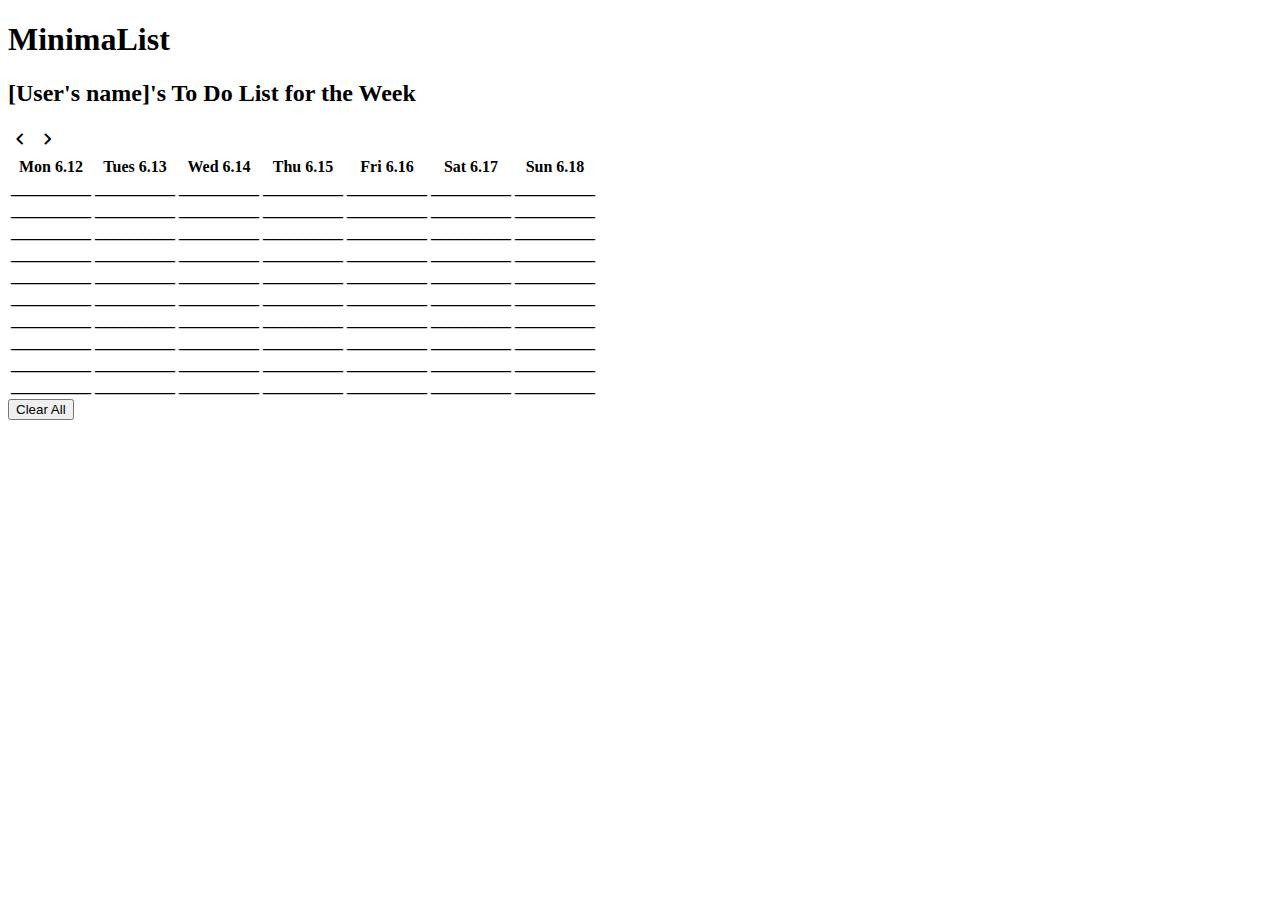
==== list.html @ 8676f68a "Added list.html file" ====
<!DOCTYPE html>
<html lang="en">
    <link rel="stylesheet" href="https://fonts.googleapis.com/css2?family=Material+Symbols+Rounded:opsz,wght,FILL,GRAD@20..48,100..700,0..1,-50..200">
    <head>
        <title>MinimaList</title>
    </head>
    <body>
        <main>
            <h1 id="title">MinimaList</h1>
            <h2>[User's name]'s To Do List for the Week</h2>
            <span class="material-symbols-rounded">chevron_left</span>
            <span class="material-symbols-rounded">chevron_right</span>
            <section>
                <table>
                    <tr>
                        <th>Mon 6.12</th>
                        <th>Tues 6.13</th>
                        <th>Wed 6.14</th>
                        <th>Thu 6.15</th>
                        <th>Fri 6.16</th>
                        <th>Sat 6.17</th>
                        <th>Sun 6.18</th>
                    </tr>
                    <tr>
                        <th>__________</th>
                        <th>__________</th>
                        <th>__________</th>
                        <th>__________</th>
                        <th>__________</th>
                        <th>__________</th>
                        <th>__________</th>
                    </tr>
                    <tr>
                        <th>__________</th>
                        <th>__________</th>
                        <th>__________</th>
                        <th>__________</th>
                        <th>__________</th>
                        <th>__________</th>
                        <th>__________</th>
                    </tr>
                    <tr>
                        <th>__________</th>
                        <th>__________</th>
                        <th>__________</th>
                        <th>__________</th>
                        <th>__________</th>
                        <th>__________</th>
                        <th>__________</th>
                    </tr>
                    <tr>
                        <th>__________</th>
                        <th>__________</th>
                        <th>__________</th>
                        <th>__________</th>
                        <th>__________</th>
                        <th>__________</th>
                        <th>__________</th>
                    </tr>
                    <tr>
                        <th>__________</th>
                        <th>__________</th>
                        <th>__________</th>
                        <th>__________</th>
                        <th>__________</th>
                        <th>__________</th>
                        <th>__________</th>
                    </tr>
                    <tr>
                        <th>__________</th>
                        <th>__________</th>
                        <th>__________</th>
                        <th>__________</th>
                        <th>__________</th>
                        <th>__________</th>
                        <th>__________</th>
                    </tr>
                    <tr>
                        <th>__________</th>
                        <th>__________</th>
                        <th>__________</th>
                        <th>__________</th>
                        <th>__________</th>
                        <th>__________</th>
                        <th>__________</th>
                    </tr>
                    <tr>
                        <th>__________</th>
                        <th>__________</th>
                        <th>__________</th>
                        <th>__________</th>
                        <th>__________</th>
                        <th>__________</th>
                        <th>__________</th>
                    </tr>
                    <tr>
                        <th>__________</th>
                        <th>__________</th>
                        <th>__________</th>
                        <th>__________</th>
                        <th>__________</th>
                        <th>__________</th>
                        <th>__________</th>
                    </tr>
                    <tr>
                        <th>__________</th>
                        <th>__________</th>
                        <th>__________</th>
                        <th>__________</th>
                        <th>__________</th>
                        <th>__________</th>
                        <th>__________</th>
                    </tr>
                </table>
            </section>
        </main>
    </body>
    <footer>
        <button>Clear All</button>
    </footer>
</html>
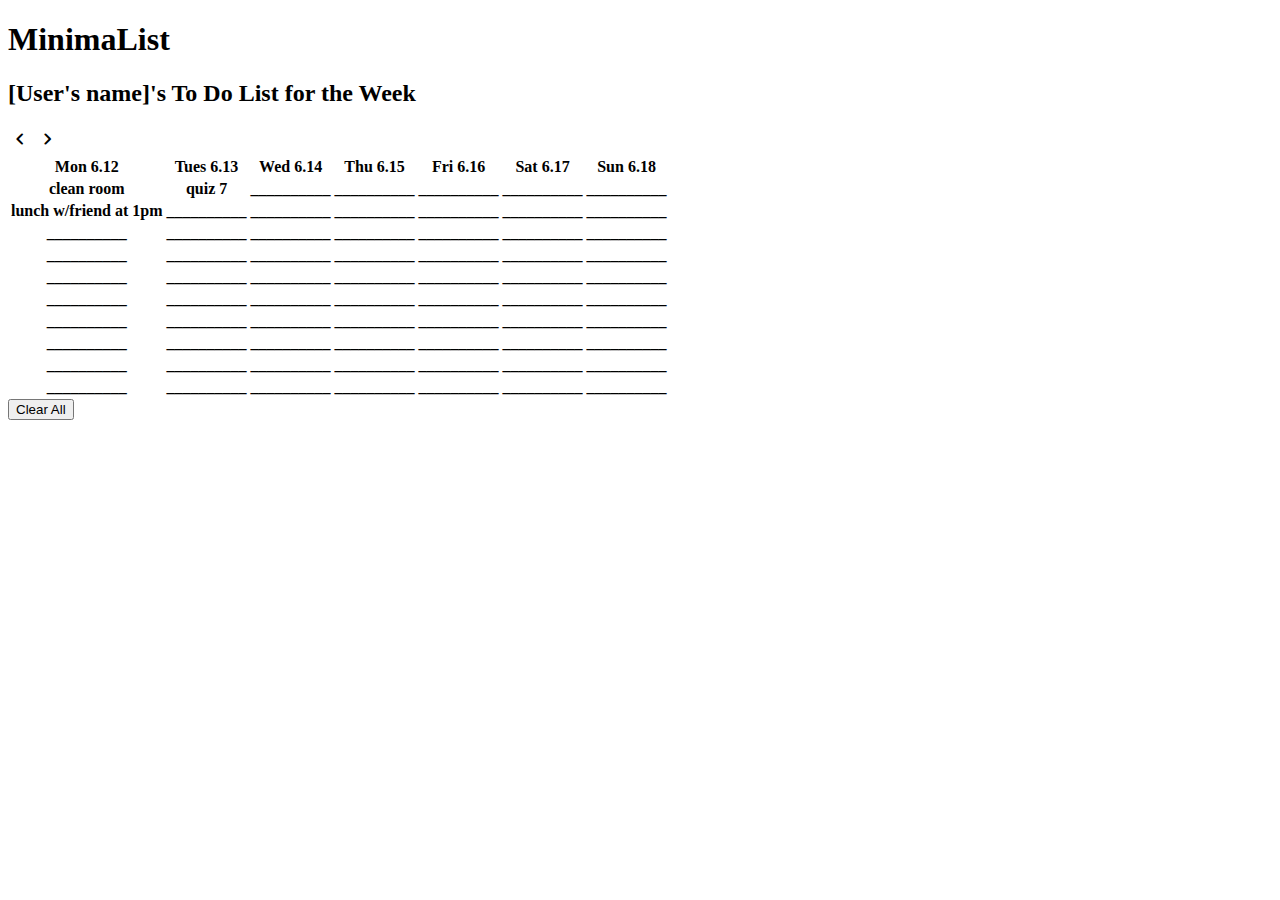
==== commit 95e8a822: "Added placeholder to-do list items" ====
--- a/list.html
+++ b/list.html
@@ -22,8 +22,8 @@
                         <th>Sun 6.18</th>
                     </tr>
                     <tr>
-                        <th>__________</th>
-                        <th>__________</th>
+                        <th>clean room</th>
+                        <th>quiz 7</th>
                         <th>__________</th>
                         <th>__________</th>
                         <th>__________</th>
@@ -31,7 +31,7 @@
                         <th>__________</th>
                     </tr>
                     <tr>
-                        <th>__________</th>
+                        <th>lunch w/friend at 1pm</th>
                         <th>__________</th>
                         <th>__________</th>
                         <th>__________</th>
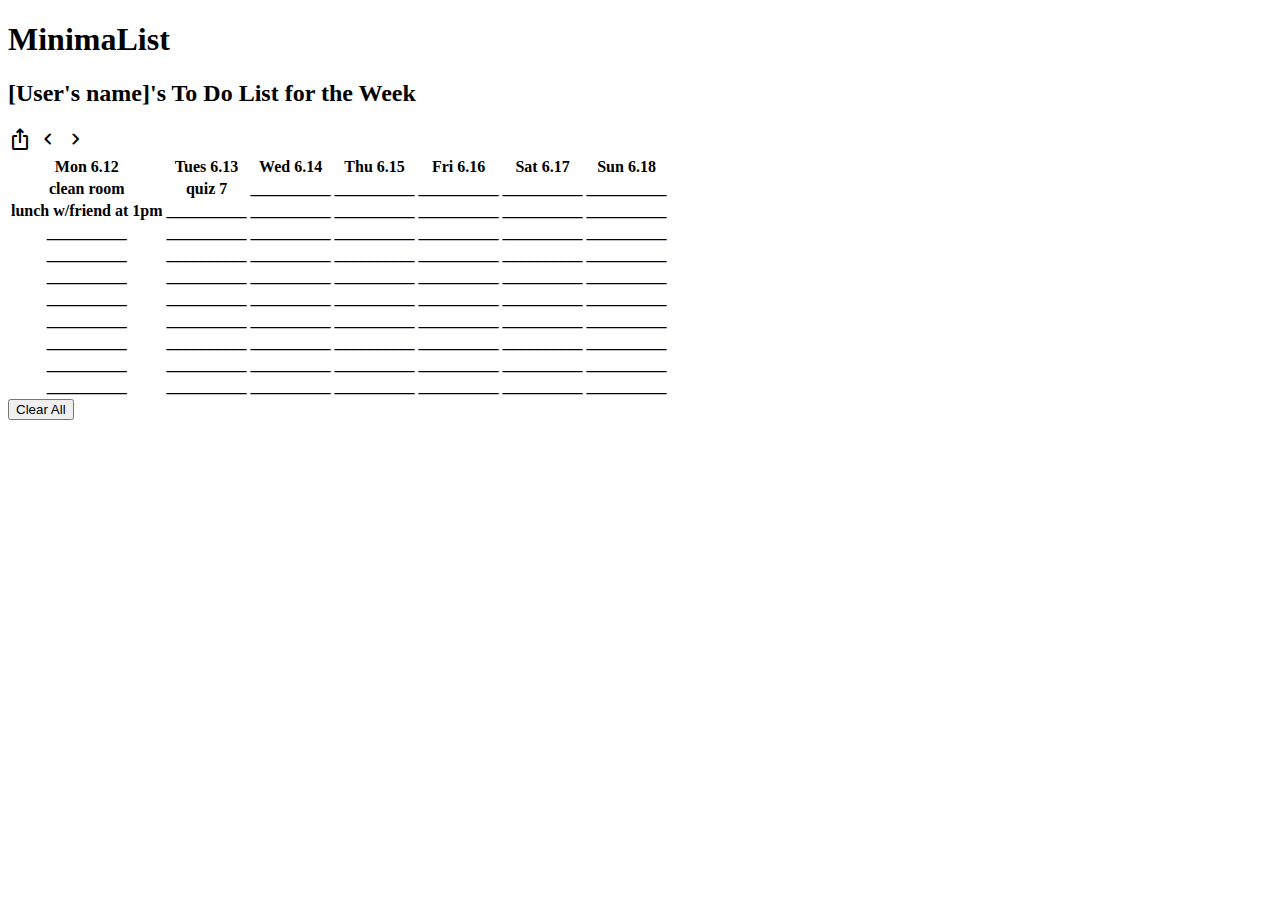
==== commit 393dde9e: "Added share icon for websocket" ====
--- a/list.html
+++ b/list.html
@@ -1,5 +1,6 @@
 <!DOCTYPE html>
 <html lang="en">
+    <link rel="stylesheet" href="https://fonts.googleapis.com/css2?family=Material+Symbols+Outlined:opsz,wght,FILL,GRAD@20..48,100..700,0..1,-50..200" />
     <link rel="stylesheet" href="https://fonts.googleapis.com/css2?family=Material+Symbols+Rounded:opsz,wght,FILL,GRAD@20..48,100..700,0..1,-50..200">
     <head>
         <title>MinimaList</title>
@@ -8,6 +9,7 @@
         <main>
             <h1 id="title">MinimaList</h1>
             <h2>[User's name]'s To Do List for the Week</h2>
+            <span class="material-symbols-outlined">ios_share</span>
             <span class="material-symbols-rounded">chevron_left</span>
             <span class="material-symbols-rounded">chevron_right</span>
             <section>
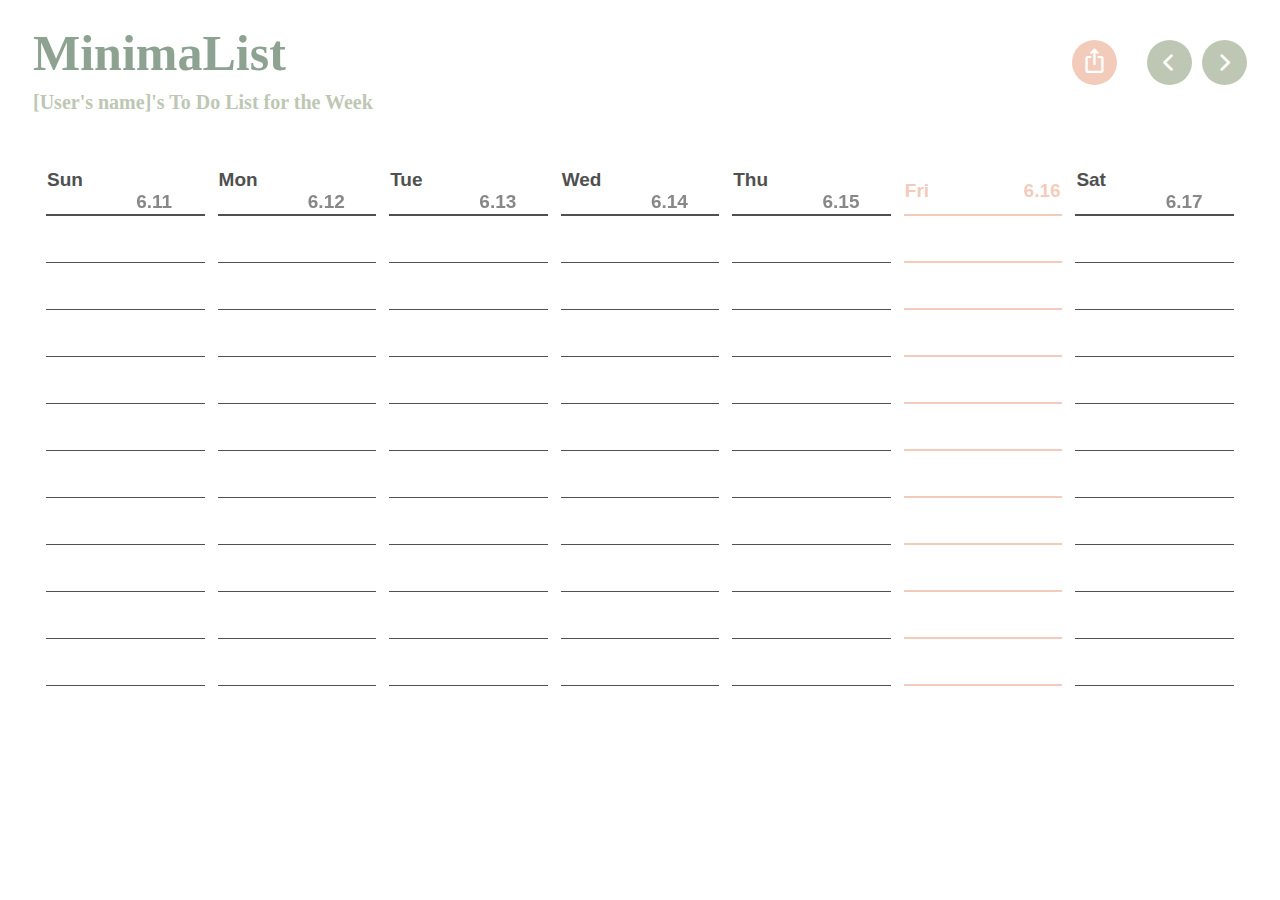
==== commit 048d5635: "Made minor adjustments for clarity" ====
--- a/list.html
+++ b/list.html
@@ -3,121 +3,128 @@
     <link rel="stylesheet" href="https://fonts.googleapis.com/css2?family=Material+Symbols+Outlined:opsz,wght,FILL,GRAD@20..48,100..700,0..1,-50..200" />
     <link rel="stylesheet" href="https://fonts.googleapis.com/css2?family=Material+Symbols+Rounded:opsz,wght,FILL,GRAD@20..48,100..700,0..1,-50..200">
     <head>
+        <meta charset="UTF-8" />
+        <!-- Tell browsers not to scale the viewport automatically -->
+        <meta name="viewport" content="width=device-width, initial-scale=1.0" />
         <title>MinimaList</title>
+
+        <link rel="stylesheet" href="list.css" />
     </head>
     <body>
+        <header>
+            <div class="title"><h1>MinimaList</h1></div> 
+            <div><h2>[User's name]'s To Do List for the Week</h2></div>
+            <div><span class="material-symbols-outlined">ios_share</span></div>
+            <div><span class="dot" id="dot1"></span></div>
+            <div><span class="dot" id="dot2"></span></div>
+            <div><span class="dot" id="dot3"></span></div>
+            <div><span class="material-symbols-rounded" id="left">chevron_left</span></div>
+            <div><span class="material-symbols-rounded" id="right">chevron_right</span></div>
+        </header>
         <main>
-            <h1 id="title">MinimaList</h1>
-            <h2>[User's name]'s To Do List for the Week</h2>
-            <span class="material-symbols-outlined">ios_share</span>
-            <span class="material-symbols-rounded">chevron_left</span>
-            <span class="material-symbols-rounded">chevron_right</span>
             <section>
-                <table>
+                <table class="list">
                     <tr>
-                        <th>Mon 6.12</th>
-                        <th>Tues 6.13</th>
-                        <th>Wed 6.14</th>
-                        <th>Thu 6.15</th>
-                        <th>Fri 6.16</th>
-                        <th>Sat 6.17</th>
-                        <th>Sun 6.18</th>
+                        <th><div class="day">Sun </div><div class="date">6.11</div></th>
+                        <th><div class="day">Mon </div><div class="date">6.12</div></th>                        
+                        <th><div class="day">Tue </div><div class="date">6.13</div></th>
+                        <th><div class="day">Wed </div><div class="date">6.14</div></th>                        
+                        <th><div class="day">Thu </div><div class="date">6.15</div></th>                        
+                        <th class="active"><div class="day">Fri </div><div class="date">6.16</div></th>                  
+                        <th><div class="day">Sat </div><div class="date">6.17</div></th>
                     </tr>
                     <tr>
-                        <th>clean room</th>
-                        <th>quiz 7</th>
-                        <th>__________</th>
-                        <th>__________</th>
-                        <th>__________</th>
-                        <th>__________</th>
-                        <th>__________</th>
+                        <th><input type="text" class="list-item" placeholder=" " autocomplete="off" class="form-control-material" /></th>
+                        <th><input type="text" class="list-item" placeholder=" " autocomplete="off" class="form-control-material" /></th>
+                        <th><input type="text" class="list-item" placeholder=" " autocomplete="off" class="form-control-material" /></th>
+                        <th><input type="text" class="list-item" placeholder=" " autocomplete="off" class="form-control-material" /></th>
+                        <th><input type="text" class="list-item" placeholder=" " autocomplete="off" class="form-control-material" /></th>
+                        <th class="active"><input type="text" class="list-item" placeholder=" " autocomplete="off" class="form-control-material" /></th>
+                        <th><input type="text" class="list-item" placeholder=" " autocomplete="off" class="form-control-material" /></th>
                     </tr>
                     <tr>
-                        <th>lunch w/friend at 1pm</th>
-                        <th>__________</th>
-                        <th>__________</th>
-                        <th>__________</th>
-                        <th>__________</th>
-                        <th>__________</th>
-                        <th>__________</th>
+                        <th><input type="text" class="list-item" placeholder=" " autocomplete="off" class="form-control-material" /></th>
+                        <th><input type="text" class="list-item" placeholder=" " autocomplete="off" class="form-control-material" /></th>
+                        <th><input type="text" class="list-item" placeholder=" " autocomplete="off" class="form-control-material" /></th>
+                        <th><input type="text" class="list-item" placeholder=" " autocomplete="off" class="form-control-material" /></th>
+                        <th><input type="text" class="list-item" placeholder=" " autocomplete="off" class="form-control-material" /></th>
+                        <th class="active"><input type="text" class="list-item" placeholder=" " autocomplete="off" class="form-control-material" /></th>
+                        <th><input type="text" class="list-item" placeholder=" " autocomplete="off" class="form-control-material" /></th>
                     </tr>
                     <tr>
-                        <th>__________</th>
-                        <th>__________</th>
-                        <th>__________</th>
-                        <th>__________</th>
-                        <th>__________</th>
-                        <th>__________</th>
-                        <th>__________</th>
+                        <th><input type="text" class="list-item" placeholder=" " autocomplete="off" class="form-control-material" /></th>
+                        <th><input type="text" class="list-item" placeholder=" " autocomplete="off" class="form-control-material" /></th>
+                        <th><input type="text" class="list-item" placeholder=" " autocomplete="off" class="form-control-material" /></th>
+                        <th><input type="text" class="list-item" placeholder=" " autocomplete="off" class="form-control-material" /></th>
+                        <th><input type="text" class="list-item" placeholder=" " autocomplete="off" class="form-control-material" /></th>
+                        <th class="active"><input type="text" class="list-item" placeholder=" " autocomplete="off" class="form-control-material" /></th>
+                        <th><input type="text" class="list-item" placeholder=" " autocomplete="off" class="form-control-material" /></th>
                     </tr>
                     <tr>
-                        <th>__________</th>
-                        <th>__________</th>
-                        <th>__________</th>
-                        <th>__________</th>
-                        <th>__________</th>
-                        <th>__________</th>
-                        <th>__________</th>
+                        <th><input type="text" class="list-item" placeholder=" " autocomplete="off" class="form-control-material" /></th>
+                        <th><input type="text" class="list-item" placeholder=" " autocomplete="off" class="form-control-material" /></th>
+                        <th><input type="text" class="list-item" placeholder=" " autocomplete="off" class="form-control-material" /></th>
+                        <th><input type="text" class="list-item" placeholder=" " autocomplete="off" class="form-control-material" /></th>
+                        <th><input type="text" class="list-item" placeholder=" " autocomplete="off" class="form-control-material" /></th>
+                        <th class="active"><input type="text" class="list-item" placeholder=" " autocomplete="off" class="form-control-material" /></th>
+                        <th><input type="text" class="list-item" placeholder=" " autocomplete="off" class="form-control-material" /></th>
                     </tr>
                     <tr>
-                        <th>__________</th>
-                        <th>__________</th>
-                        <th>__________</th>
-                        <th>__________</th>
-                        <th>__________</th>
-                        <th>__________</th>
-                        <th>__________</th>
+                        <th><input type="text" class="list-item" placeholder=" " autocomplete="off" class="form-control-material" /></th>
+                        <th><input type="text" class="list-item" placeholder=" " autocomplete="off" class="form-control-material" /></th>
+                        <th><input type="text" class="list-item" placeholder=" " autocomplete="off" class="form-control-material" /></th>
+                        <th><input type="text" class="list-item" placeholder=" " autocomplete="off" class="form-control-material" /></th>
+                        <th><input type="text" class="list-item" placeholder=" " autocomplete="off" class="form-control-material" /></th>
+                        <th class="active"><input type="text" class="list-item" placeholder=" " autocomplete="off" class="form-control-material" /></th>
+                        <th><input type="text" class="list-item" placeholder=" " autocomplete="off" class="form-control-material" /></th>
                     </tr>
                     <tr>
-                        <th>__________</th>
-                        <th>__________</th>
-                        <th>__________</th>
-                        <th>__________</th>
-                        <th>__________</th>
-                        <th>__________</th>
-                        <th>__________</th>
+                        <th><input type="text" class="list-item" placeholder=" " autocomplete="off" class="form-control-material" /></th>
+                        <th><input type="text" class="list-item" placeholder=" " autocomplete="off" class="form-control-material" /></th>
+                        <th><input type="text" class="list-item" placeholder=" " autocomplete="off" class="form-control-material" /></th>
+                        <th><input type="text" class="list-item" placeholder=" " autocomplete="off" class="form-control-material" /></th>
+                        <th><input type="text" class="list-item" placeholder=" " autocomplete="off" class="form-control-material" /></th>
+                        <th class="active"><input type="text" class="list-item" placeholder=" " autocomplete="off" class="form-control-material" /></th>
+                        <th><input type="text" class="list-item" placeholder=" " autocomplete="off" class="form-control-material" /></th>
                     </tr>
                     <tr>
-                        <th>__________</th>
-                        <th>__________</th>
-                        <th>__________</th>
-                        <th>__________</th>
-                        <th>__________</th>
-                        <th>__________</th>
-                        <th>__________</th>
+                        <th><input type="text" class="list-item" placeholder=" " autocomplete="off" class="form-control-material" /></th>
+                        <th><input type="text" class="list-item" placeholder=" " autocomplete="off" class="form-control-material" /></th>
+                        <th><input type="text" class="list-item" placeholder=" " autocomplete="off" class="form-control-material" /></th>
+                        <th><input type="text" class="list-item" placeholder=" " autocomplete="off" class="form-control-material" /></th>
+                        <th><input type="text" class="list-item" placeholder=" " autocomplete="off" class="form-control-material" /></th>
+                        <th class="active"><input type="text" class="list-item" placeholder=" " autocomplete="off" class="form-control-material" /></th>
+                        <th><input type="text" class="list-item" placeholder=" " autocomplete="off" class="form-control-material" /></th>
                     </tr>
                     <tr>
-                        <th>__________</th>
-                        <th>__________</th>
-                        <th>__________</th>
-                        <th>__________</th>
-                        <th>__________</th>
-                        <th>__________</th>
-                        <th>__________</th>
+                        <th><input type="text" class="list-item" placeholder=" " autocomplete="off" class="form-control-material" /></th>
+                        <th><input type="text" class="list-item" placeholder=" " autocomplete="off" class="form-control-material" /></th>
+                        <th><input type="text" class="list-item" placeholder=" " autocomplete="off" class="form-control-material" /></th>
+                        <th><input type="text" class="list-item" placeholder=" " autocomplete="off" class="form-control-material" /></th>
+                        <th><input type="text" class="list-item" placeholder=" " autocomplete="off" class="form-control-material" /></th>
+                        <th class="active"><input type="text" class="list-item" placeholder=" " autocomplete="off" class="form-control-material" /></th>
+                        <th><input type="text" class="list-item" placeholder=" " autocomplete="off" class="form-control-material" /></th>
                     </tr>
                     <tr>
-                        <th>__________</th>
-                        <th>__________</th>
-                        <th>__________</th>
-                        <th>__________</th>
-                        <th>__________</th>
-                        <th>__________</th>
-                        <th>__________</th>
+                        <th><input type="text" class="list-item" placeholder=" " autocomplete="off" class="form-control-material" /></th>
+                        <th><input type="text" class="list-item" placeholder=" " autocomplete="off" class="form-control-material" /></th>
+                        <th><input type="text" class="list-item" placeholder=" " autocomplete="off" class="form-control-material" /></th>
+                        <th><input type="text" class="list-item" placeholder=" " autocomplete="off" class="form-control-material" /></th>
+                        <th><input type="text" class="list-item" placeholder=" " autocomplete="off" class="form-control-material" /></th>
+                        <th class="active"><input type="text" class="list-item" placeholder=" " autocomplete="off" class="form-control-material" /></th>
+                        <th><input type="text" class="list-item" placeholder=" " autocomplete="off" class="form-control-material" /></th>
                     </tr>
                     <tr>
-                        <th>__________</th>
-                        <th>__________</th>
-                        <th>__________</th>
-                        <th>__________</th>
-                        <th>__________</th>
-                        <th>__________</th>
-                        <th>__________</th>
+                        <th><input type="text" class="list-item" placeholder=" " autocomplete="off" class="form-control-material" /></th>
+                        <th><input type="text" class="list-item" placeholder=" " autocomplete="off" class="form-control-material" /></th>
+                        <th><input type="text" class="list-item" placeholder=" " autocomplete="off" class="form-control-material" /></th>
+                        <th><input type="text" class="list-item" placeholder=" " autocomplete="off" class="form-control-material" /></th>
+                        <th><input type="text" class="list-item" placeholder=" " autocomplete="off" class="form-control-material" /></th>
+                        <th class="active"><input type="text" class="list-item" placeholder=" " autocomplete="off" class="form-control-material" /></th>
+                        <th><input type="text" class="list-item" placeholder=" " autocomplete="off" class="form-control-material" /></th>
                     </tr>
                 </table>
             </section>
         </main>
     </body>
-    <footer>
-        <button>Clear All</button>
-    </footer>
-</html>+</html>
--- a/list.css
+++ b/list.css
@@ -0,0 +1,137 @@
+body {
+    display: flex;
+    flex-direction: column;
+    min-width: 375px;
+    background-color: #fff;
+    padding: 25px;
+}
+
+header {
+    position: relative;
+    color: #8da290;
+    font-size: 25px;
+    margin-top: -3.5%;
+    margin-bottom: 2%;
+}
+
+h2 {
+    position: relative;
+    color: #bec7b4;
+    font-size: 20px;
+    margin-top: -2%;
+}
+
+.material-symbols-outlined {
+    position: absolute;
+    color: #fff;
+    z-index: 1;
+    right: 139px;
+    margin-top: -6.9%;
+    font-size: 27px;
+}
+
+.material-symbols-rounded {
+    position: absolute;
+    color: #fff;
+    z-index: 1;
+    margin-top: -7.1%;
+    font-size: 35px;
+}
+
+#left {
+    right: 61px;
+}
+
+#right {
+    right: 4px;
+}
+
+.dot {
+    position: absolute;
+    z-index: -1;
+    margin-top: -7.5%;
+    height: 45px;
+    width: 45px;
+    border-radius: 50%;
+    display: inline-block;
+}
+
+#dot1 {
+    right: 0px;
+    background-color: #bec7b4;
+}
+
+#dot2 {
+    right: 55px;
+    background-color: #bec7b4;
+}
+
+#dot3 {
+    right: 130px;
+    background-color: #f2cbbb;
+}
+
+/* if there's time */
+/* .button:hover {
+    filter: brightness(85%);
+} */
+
+table {
+    table-layout: fixed;
+    width: 100%;
+    position: relative;
+    font-family: "Arial Narrow", Arial, sans-serif;
+    color: #505050;
+    font-stretch: extra-condensed;
+    border-spacing: 13px;
+    text-align: left;
+}
+
+.active {
+    color: #f2cbbb;
+    border-bottom: 2px solid #f2cbbb !important;
+    .date {
+        color: #f2cbbb;
+    }
+}
+
+.list tr:first-child th {
+    font-size: 19px;
+    border-bottom: 2px solid #505050;
+}
+
+th,
+td {
+  border-bottom: 1px solid #505050;
+  width: 100px;
+  height: 30px;
+  overflow: hidden;
+}
+
+.day, 
+.date {
+    display: inline;
+}
+
+.date {
+    margin-left: 57%;
+    color: #888888;
+    filter: brightness(100%);
+}
+
+.list-item {
+    color: #505050;
+    font-family: "Arial Narrow", Arial, sans-serif;
+    font-size: 16px;
+    font-weight: 500;
+    background-color: #fff;
+    border: none;
+    outline: none;
+    width: 97%;
+    height: 95%;
+    border-radius: 5%;
+}
+
+.list-item:hover {
+    box-shadow: 0 4px 15px 0 rgb(0 0 0 / 60%);
+}
